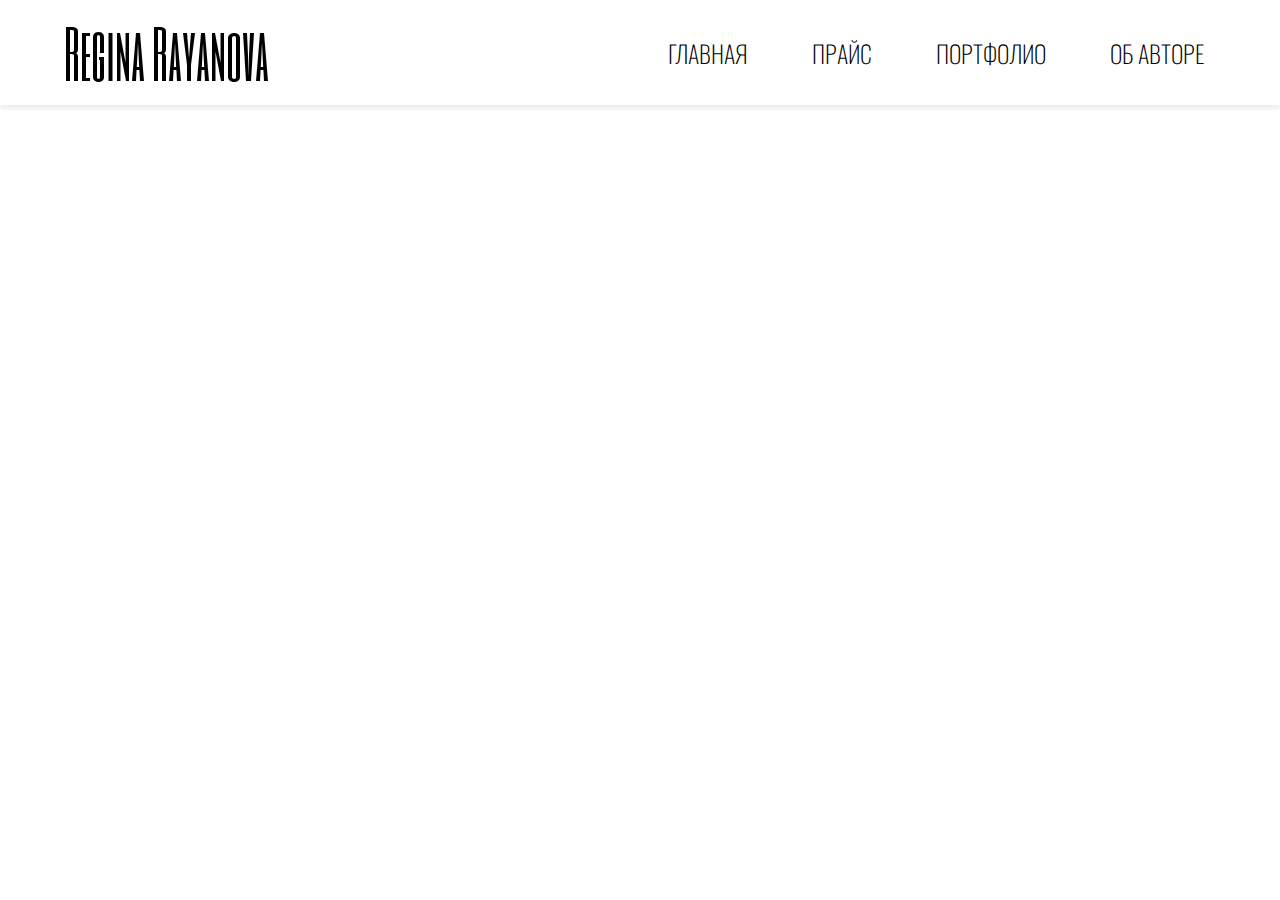
==== index.html @ 37696b0a "init: added header" ====
<!DOCTYPE html>
<html lang="en">
<head>
    <meta charset="UTF-8">
    <meta http-equiv="X-UA-Compatible" content="IE=edge">
    <meta name="viewport" content="width=device-width, initial-scale=1.0">
    <link rel="stylesheet" href="./style.css">
    <title>Regina</title>
</head>
<body>
    <header class="header">
        <div class="info">
                <div class="info_title">Regina Rayanova</div>
            <ul class="list">
                <li class="list_item">
                    <a href="" class="list_item_link">ГЛАВНАЯ</a>
                </li>
                <li class="list_item">
                    <a href="" class="list_item_link">ПРАЙС</a>
                </li>
                <li class="list_item">
                    <a href="" class="list_item_link">ПОРТФОЛИО</a>
                </li>
                <li class="list_item">
                    <a href="" class="list_item_link">ОБ АВТОРЕ</a>
                </li>
            </ul>
        </div>
    </header>
</body>
</html>
---- style.css ----
@font-face{ 
    font-family: "Six Caps";
    src: url(asserts/fonts/SixCaps.ttf); 
}

@font-face{ 
    font-family: "Oswald";
    src: url(asserts/fonts/Oswald-ExtraLight.ttf); 
}

* {
    margin: 0;
    padding: 0;
    list-style-type: none;
    box-sizing: border-box;
}

header {
    width: 100%;
    display: flex;
    flex-direction: column;
    align-items: center;
    justify-content: flex-start;
    box-shadow: 0px 4px 4px rgba(0, 0, 0, 0.07);
}

.info {
    display: flex;
    align-items: center;
    max-width: 1440px;
    width: 100%;
    height: 105px;
    justify-content: space-between;
}

.info_title {
    font-family: "Six Caps";
    font-style: normal;
    font-weight: 400;
    font-size: 64px;
    line-height: 84px;
    width: 206px;
    height: 84px;  
    margin-left: 64px; 
}

.list {
    display: flex;
    align-items: center;
    color: black;
    justify-content: space-around;
    white-space: nowrap;
    width: 547px;
    margin-right: 65px;
}

.list_item_link {
    color: black;
    font-family: 'Oswald';
    font-style: normal;
    font-size: 24px;
    line-height: 36px;
    text-decoration: none;
    margin-right: 64px;
}
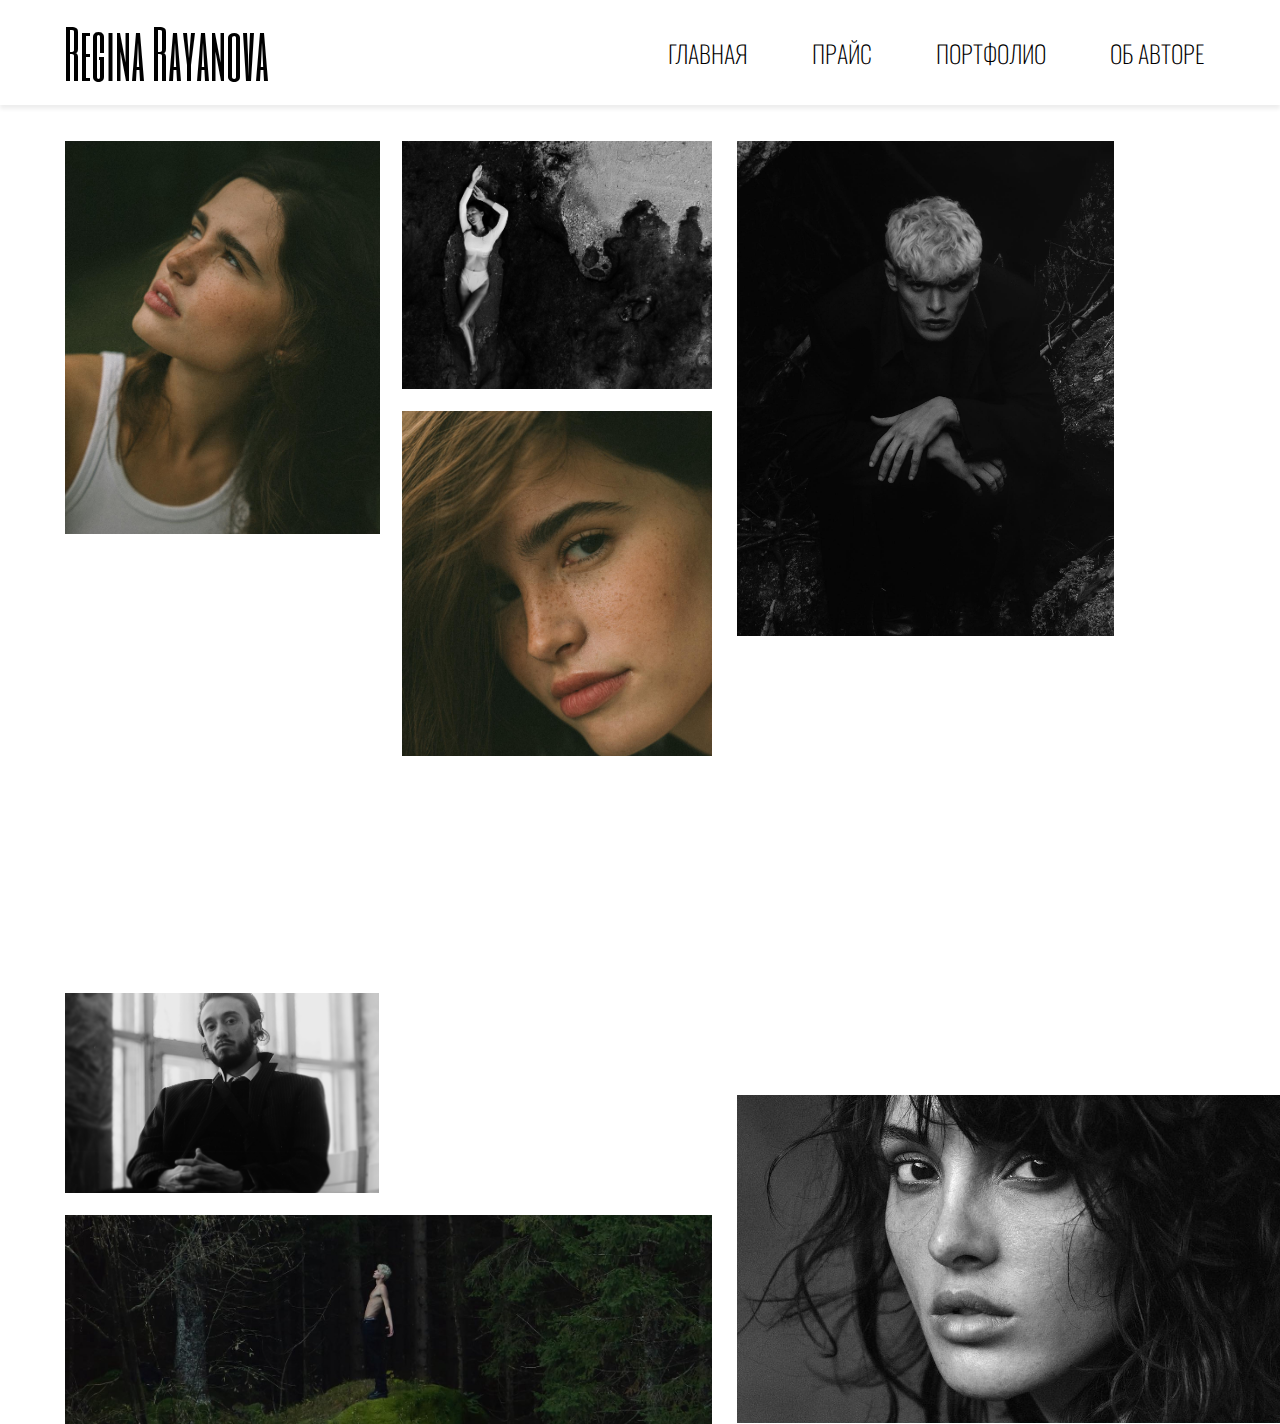
==== commit 8497e744: "feat: added photos" ====
--- a/index.html
+++ b/index.html
@@ -27,5 +27,15 @@
             </ul>
         </div>
     </header>
+    <div class="photos">
+        <div class="photo1"></div>
+        <div class="photo2"></div>
+        <div class="photo3"></div>
+        <div class="photo4"></div>
+        <div class="photo5"></div>
+        <div class="photo6"></div>
+        <div class="photo7"></div>
+        <div class="photo8"></div>
+    </div>
 </body>
 </html>--- a/style.css
+++ b/style.css
@@ -62,4 +62,128 @@
     line-height: 36px;
     text-decoration: none;
     margin-right: 64px;
+}
+
+.photos {
+    display: grid;
+    grid-template-columns: repeat(30, 2fr);
+    grid-template-rows: repeat(30, 2fr);
+    grid-gap: 22px;
+    width: 1310px;
+    height: 849px;
+    margin-top: 36px;
+    margin-left: 65px;
+}
+
+.photo1 {
+    display: grid;
+    grid-column-start: 1;
+    grid-column-end: 2;
+    grid-row-start: 1;
+    grid-row-end: 3;
+    width: 315px;
+    height: 393px;
+    background: url(asserts/img/1.jpeg);
+    background-position: center;
+    background-size: cover;
+    z-index: 1;
+}
+
+.photo2 {
+    display: grid;
+    grid-column-start: 2;
+    grid-column-end: 3;
+    grid-row-start: 1;
+    grid-row-end: 2;
+    width: 310px;
+    height: 248px;
+    background: url(asserts/img/2.jpeg);
+    background-position: center;
+    background-size: cover;
+    z-index: 1;
+}
+
+.photo3 {
+    display: grid;
+    grid-column-start: 3;
+    grid-column-end: 6;
+    grid-row-start: 1;
+    grid-row-end: 3;
+    width: 377px;
+    height: 495px;
+    background: url(asserts/img/3.jpeg);
+    background-position: center;
+    background-size: cover;
+    z-index: 1;
+}
+
+.photo4 {
+    display: grid;
+    grid-column-start: 21;
+    grid-column-end: 22;
+    grid-row-start: 1;
+    grid-row-end: 3;
+    width: 242px;
+    height: 495px;
+    background: url(asserts/img/4.jpeg);
+    background-position: center;
+    background-size: cover;
+    z-index: 1;
+}
+
+.photo5 {
+    display: grid;
+    grid-column-start: 1;
+    grid-column-end: 2;
+    grid-row-start: 9;
+    grid-row-end: 10;
+    margin-top: -9px;
+    width: 314px;
+    height: 200px;
+    background: url(asserts/img/5.jpeg);
+    background-position: center;
+    background-size: cover;
+    z-index: 1;
+}
+
+.photo6 {
+    display: grid;
+    grid-column-start: 2;
+    grid-column-end: 4;
+    grid-row-start: 2;
+    grid-row-end: 5;
+    width: 310px;
+    height: 345px;
+    background: url(asserts/img/6.jpeg);
+    background-size: cover;
+    z-index: 1;
+}
+
+.photo7 {
+    display: grid;
+    grid-column-start: 1;
+    grid-column-end: 3;
+    grid-row-start: 10;
+    grid-row-end: 11;
+    width: 647px;
+    height: 209px;
+    background: url(asserts/img/7.jpeg);
+    background-position: center;
+    background-size: cover;
+    z-index: 1;
+}
+
+.photo8 {
+    display: grid;
+    grid-column-start: 3;
+    grid-column-end: 6;
+    grid-row-start: 10;
+    grid-row-end: 15;
+    width: 641px;
+    height: 328px;
+    background: url(asserts/img/8.jpeg);
+    background-position: center;
+    background-size: cover;
+    z-index: 1;
+    margin-top: -120px;
 }